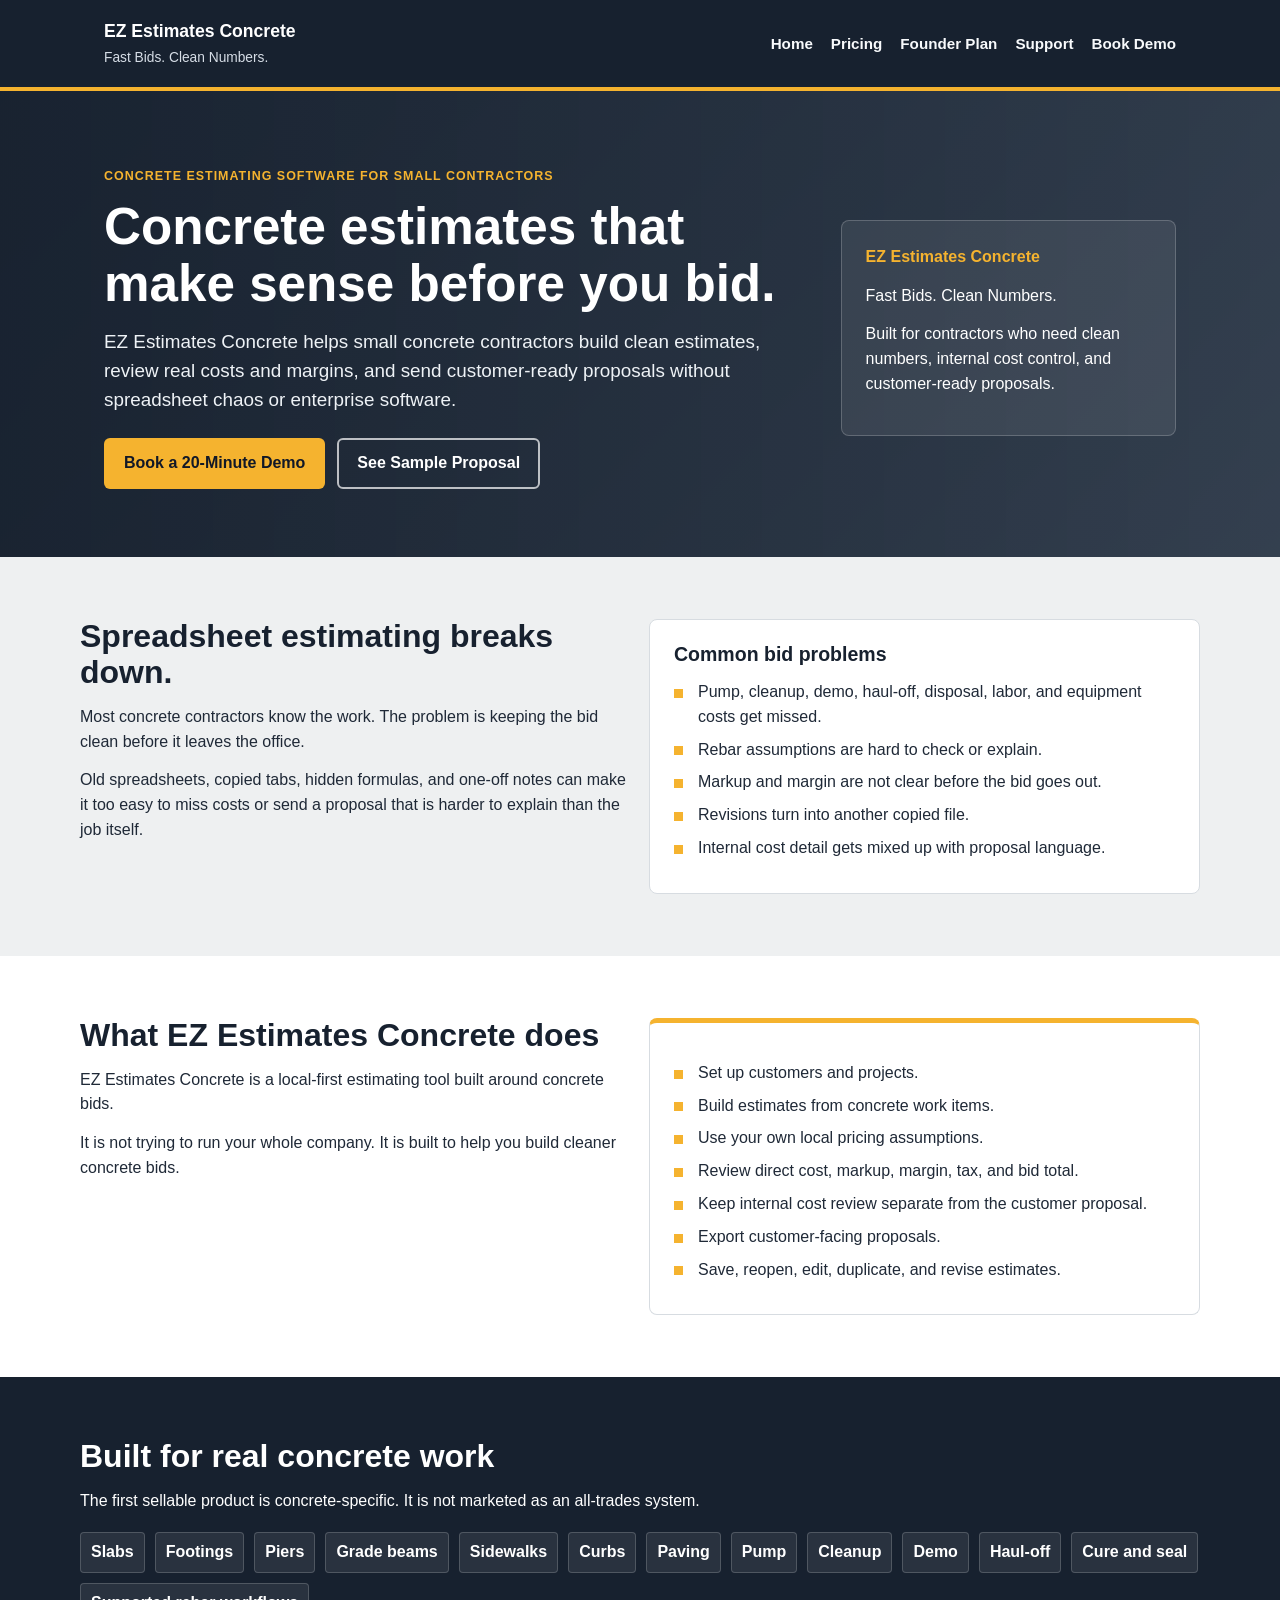
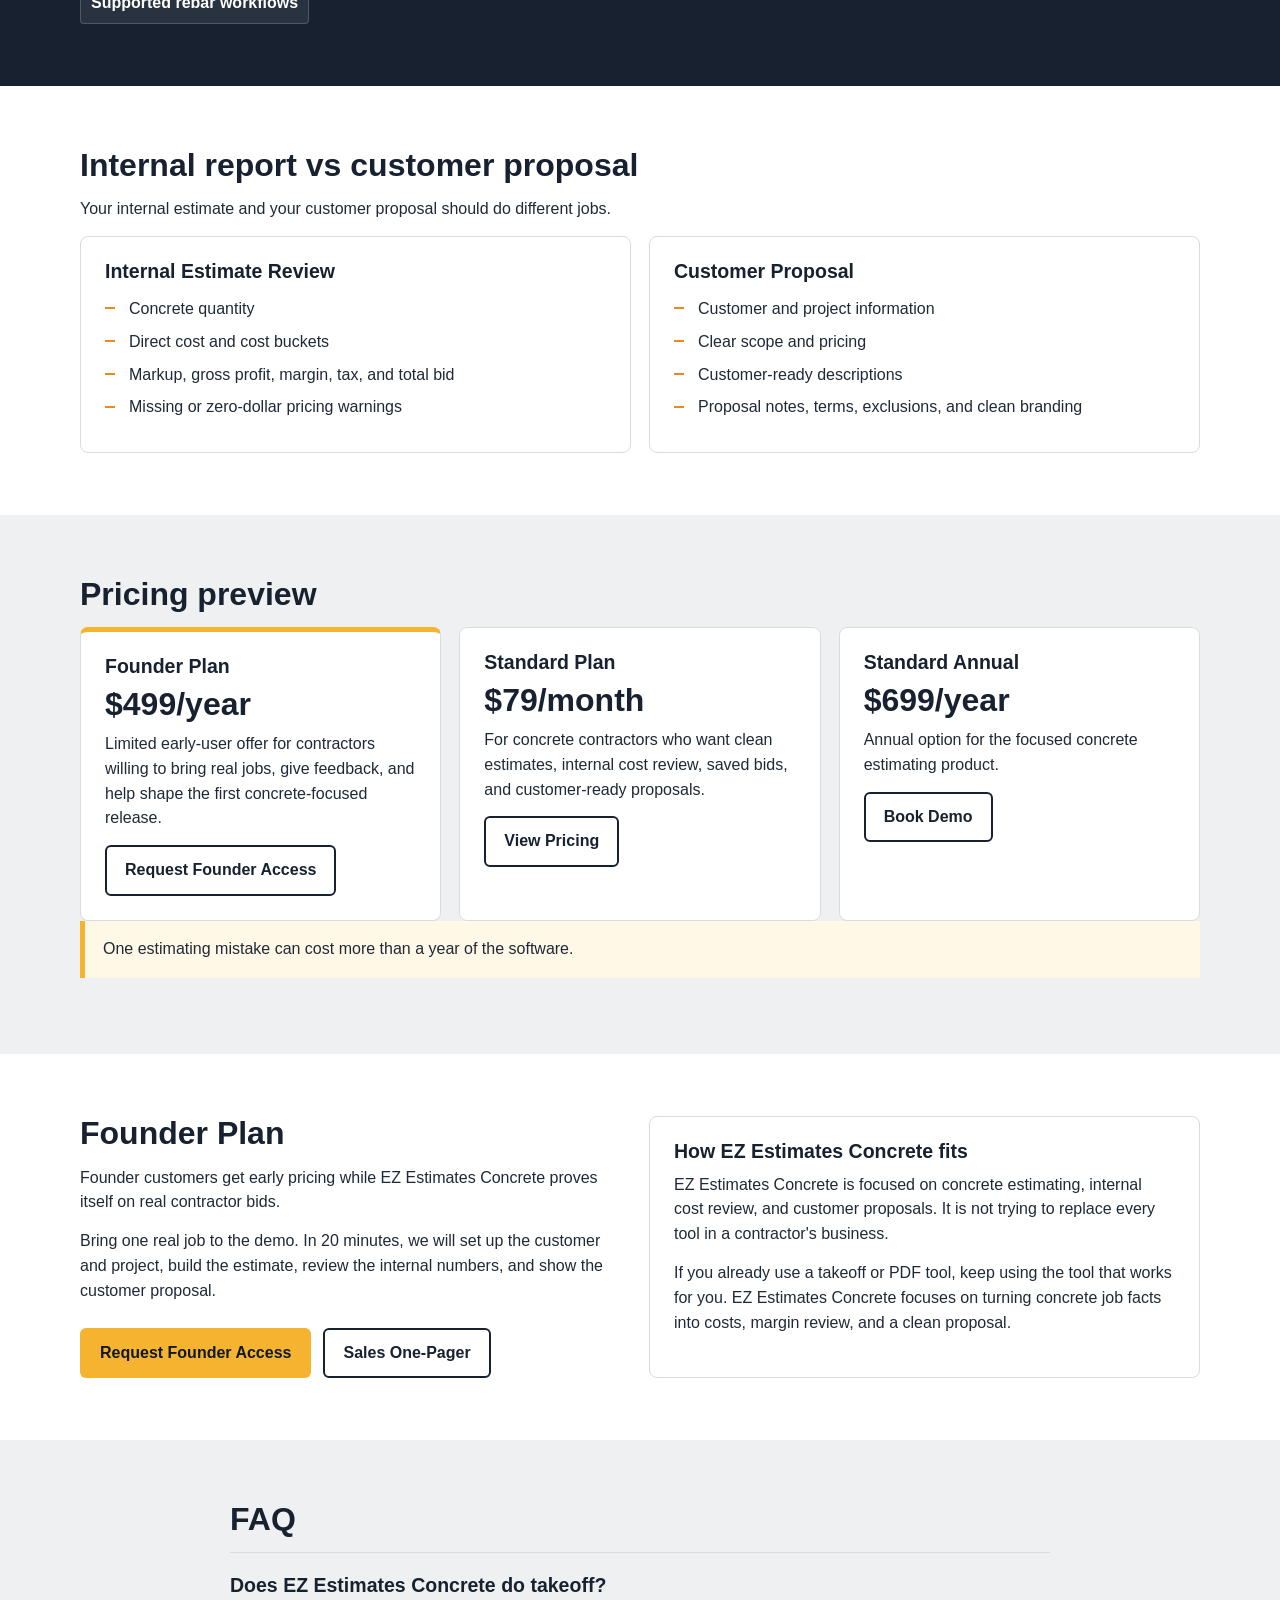
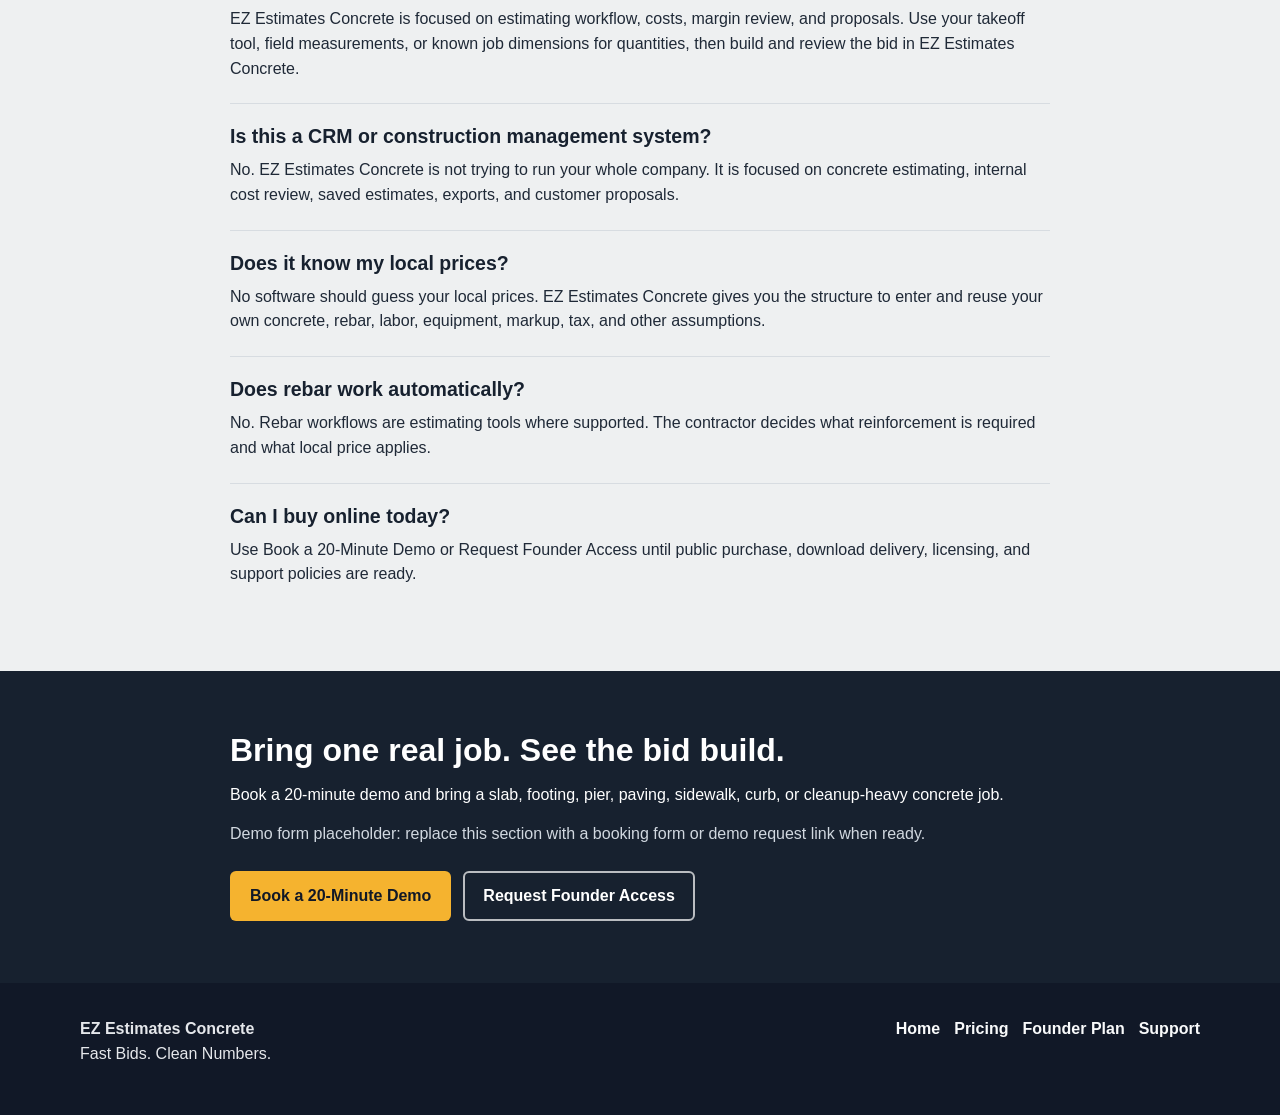
==== index.html @ 863efa31 "Add files via upload" ====
<!doctype html>
<html lang="en">
  <head>
    <meta charset="utf-8">
    <meta name="viewport" content="width=device-width, initial-scale=1">
    <title>EZ Estimates Concrete | Fast Bids. Clean Numbers.</title>
    <meta name="description" content="Concrete estimating software for small contractors. Build clean estimates, review real costs and margins, and send customer-ready proposals.">
    <link rel="stylesheet" href="style.css">
  </head>
  <body>
    <header class="site-header">
      <nav class="nav" aria-label="Main navigation">
        <a class="brand" href="index.html">
          <span class="brand-name">EZ Estimates Concrete</span>
          <span class="brand-line">Fast Bids. Clean Numbers.</span>
        </a>
        <div class="nav-links">
          <a href="index.html">Home</a>
          <a href="pricing.html">Pricing</a>
          <a href="founder.html">Founder Plan</a>
          <a href="support.html">Support</a>
          <a href="#demo-form-placeholder">Book Demo</a>
        </div>
      </nav>
    </header>

    <main>
      <section class="hero">
        <div class="hero-inner">
          <div>
            <p class="eyebrow">Concrete estimating software for small contractors</p>
            <h1>Concrete estimates that make sense before you bid.</h1>
            <p class="lead">EZ Estimates Concrete helps small concrete contractors build clean estimates, review real costs and margins, and send customer-ready proposals without spreadsheet chaos or enterprise software.</p>
            <div class="cta-row">
              <a class="button primary" href="#demo-form-placeholder">Book a 20-Minute Demo</a>
              <a class="button secondary" href="assets/sample-proposal.pdf">See Sample Proposal</a>
            </div>
          </div>
          <aside class="hero-card" aria-label="Product summary">
            <p><strong>EZ Estimates Concrete</strong></p>
            <p>Fast Bids. Clean Numbers.</p>
            <p>Built for contractors who need clean numbers, internal cost control, and customer-ready proposals.</p>
          </aside>
        </div>
      </section>

      <section class="section alt">
        <div class="container grid two">
          <div>
            <h2>Spreadsheet estimating breaks down.</h2>
            <p>Most concrete contractors know the work. The problem is keeping the bid clean before it leaves the office.</p>
            <p>Old spreadsheets, copied tabs, hidden formulas, and one-off notes can make it too easy to miss costs or send a proposal that is harder to explain than the job itself.</p>
          </div>
          <div class="card">
            <h3>Common bid problems</h3>
            <ul class="check-list">
              <li>Pump, cleanup, demo, haul-off, disposal, labor, and equipment costs get missed.</li>
              <li>Rebar assumptions are hard to check or explain.</li>
              <li>Markup and margin are not clear before the bid goes out.</li>
              <li>Revisions turn into another copied file.</li>
              <li>Internal cost detail gets mixed up with proposal language.</li>
            </ul>
          </div>
        </div>
      </section>

      <section class="section">
        <div class="container grid two">
          <div>
            <h2>What EZ Estimates Concrete does</h2>
            <p>EZ Estimates Concrete is a local-first estimating tool built around concrete bids.</p>
            <p>It is not trying to run your whole company. It is built to help you build cleaner concrete bids.</p>
          </div>
          <div class="card highlight">
            <ul class="check-list">
              <li>Set up customers and projects.</li>
              <li>Build estimates from concrete work items.</li>
              <li>Use your own local pricing assumptions.</li>
              <li>Review direct cost, markup, margin, tax, and bid total.</li>
              <li>Keep internal cost review separate from the customer proposal.</li>
              <li>Export customer-facing proposals.</li>
              <li>Save, reopen, edit, duplicate, and revise estimates.</li>
            </ul>
          </div>
        </div>
      </section>

      <section class="section dark">
        <div class="container">
          <h2>Built for real concrete work</h2>
          <p class="narrow">The first sellable product is concrete-specific. It is not marketed as an all-trades system.</p>
          <div class="work-items">
            <span class="pill">Slabs</span>
            <span class="pill">Footings</span>
            <span class="pill">Piers</span>
            <span class="pill">Grade beams</span>
            <span class="pill">Sidewalks</span>
            <span class="pill">Curbs</span>
            <span class="pill">Paving</span>
            <span class="pill">Pump</span>
            <span class="pill">Cleanup</span>
            <span class="pill">Demo</span>
            <span class="pill">Haul-off</span>
            <span class="pill">Cure and seal</span>
            <span class="pill">Supported rebar workflows</span>
          </div>
        </div>
      </section>

      <section class="section">
        <div class="container">
          <h2>Internal report vs customer proposal</h2>
          <p class="narrow">Your internal estimate and your customer proposal should do different jobs.</p>
          <div class="grid two">
            <article class="card">
              <h3>Internal Estimate Review</h3>
              <ul class="plain-list">
                <li>Concrete quantity</li>
                <li>Direct cost and cost buckets</li>
                <li>Markup, gross profit, margin, tax, and total bid</li>
                <li>Missing or zero-dollar pricing warnings</li>
              </ul>
            </article>
            <article class="card">
              <h3>Customer Proposal</h3>
              <ul class="plain-list">
                <li>Customer and project information</li>
                <li>Clear scope and pricing</li>
                <li>Customer-ready descriptions</li>
                <li>Proposal notes, terms, exclusions, and clean branding</li>
              </ul>
            </article>
          </div>
        </div>
      </section>

      <section class="section alt">
        <div class="container">
          <h2>Pricing preview</h2>
          <div class="grid three">
            <article class="card highlight">
              <h3>Founder Plan</h3>
              <span class="price">$499/year</span>
              <p>Limited early-user offer for contractors willing to bring real jobs, give feedback, and help shape the first concrete-focused release.</p>
              <a class="button secondary dark" href="founder.html">Request Founder Access</a>
            </article>
            <article class="card">
              <h3>Standard Plan</h3>
              <span class="price">$79/month</span>
              <p>For concrete contractors who want clean estimates, internal cost review, saved bids, and customer-ready proposals.</p>
              <a class="button secondary dark" href="pricing.html">View Pricing</a>
            </article>
            <article class="card">
              <h3>Standard Annual</h3>
              <span class="price">$699/year</span>
              <p>Annual option for the focused concrete estimating product.</p>
              <a class="button secondary dark" href="#demo-form-placeholder">Book Demo</a>
            </article>
          </div>
          <p class="comparison-note">One estimating mistake can cost more than a year of the software.</p>
        </div>
      </section>

      <section class="section">
        <div class="container grid two">
          <div>
            <h2>Founder Plan</h2>
            <p>Founder customers get early pricing while EZ Estimates Concrete proves itself on real contractor bids.</p>
            <p>Bring one real job to the demo. In 20 minutes, we will set up the customer and project, build the estimate, review the internal numbers, and show the customer proposal.</p>
            <div class="cta-row">
              <a class="button primary" href="founder.html">Request Founder Access</a>
              <a class="button secondary dark" href="assets/sales-one-pager.pdf">Sales One-Pager</a>
            </div>
          </div>
          <div class="card">
            <h3>How EZ Estimates Concrete fits</h3>
            <p>EZ Estimates Concrete is focused on concrete estimating, internal cost review, and customer proposals. It is not trying to replace every tool in a contractor's business.</p>
            <p>If you already use a takeoff or PDF tool, keep using the tool that works for you. EZ Estimates Concrete focuses on turning concrete job facts into costs, margin review, and a clean proposal.</p>
          </div>
        </div>
      </section>

      <section class="section alt">
        <div class="container narrow">
          <h2>FAQ</h2>
          <div class="faq-item">
            <h3>Does EZ Estimates Concrete do takeoff?</h3>
            <p>EZ Estimates Concrete is focused on estimating workflow, costs, margin review, and proposals. Use your takeoff tool, field measurements, or known job dimensions for quantities, then build and review the bid in EZ Estimates Concrete.</p>
          </div>
          <div class="faq-item">
            <h3>Is this a CRM or construction management system?</h3>
            <p>No. EZ Estimates Concrete is not trying to run your whole company. It is focused on concrete estimating, internal cost review, saved estimates, exports, and customer proposals.</p>
          </div>
          <div class="faq-item">
            <h3>Does it know my local prices?</h3>
            <p>No software should guess your local prices. EZ Estimates Concrete gives you the structure to enter and reuse your own concrete, rebar, labor, equipment, markup, tax, and other assumptions.</p>
          </div>
          <div class="faq-item">
            <h3>Does rebar work automatically?</h3>
            <p>No. Rebar workflows are estimating tools where supported. The contractor decides what reinforcement is required and what local price applies.</p>
          </div>
          <div class="faq-item">
            <h3>Can I buy online today?</h3>
            <p>Use Book a 20-Minute Demo or Request Founder Access until public purchase, download delivery, licensing, and support policies are ready.</p>
          </div>
        </div>
      </section>

      <section id="demo-form-placeholder" class="section dark">
        <div class="container narrow">
          <h2>Bring one real job. See the bid build.</h2>
          <p>Book a 20-minute demo and bring a slab, footing, pier, paving, sidewalk, curb, or cleanup-heavy concrete job.</p>
          <p class="muted">Demo form placeholder: replace this section with a booking form or demo request link when ready.</p>
          <div class="cta-row">
            <a class="button primary" href="#demo-form-placeholder">Book a 20-Minute Demo</a>
            <a class="button secondary" href="founder.html">Request Founder Access</a>
          </div>
        </div>
      </section>
    </main>

    <footer class="site-footer">
      <div class="footer-inner">
        <div>
          <strong>EZ Estimates Concrete</strong>
          <p>Fast Bids. Clean Numbers.</p>
        </div>
        <div class="footer-links">
          <a href="index.html">Home</a>
          <a href="pricing.html">Pricing</a>
          <a href="founder.html">Founder Plan</a>
          <a href="support.html">Support</a>
        </div>
      </div>
    </footer>
  </body>
</html>
---- style.css ----
:root {
  --navy: #17212f;
  --navy-2: #243142;
  --concrete: #eef0f1;
  --concrete-dark: #6b7280;
  --white: #ffffff;
  --ink: #1f2937;
  --muted: #4b5563;
  --line: #d7dce1;
  --accent: #f5b32f;
  --accent-strong: #e88921;
  --max: 1120px;
}

* {
  box-sizing: border-box;
}

html {
  scroll-behavior: smooth;
}

body {
  margin: 0;
  background: var(--white);
  color: var(--ink);
  font-family: Arial, Helvetica, sans-serif;
  font-size: 16px;
  line-height: 1.55;
}

a {
  color: inherit;
}

.site-header {
  background: var(--navy);
  color: var(--white);
  border-bottom: 4px solid var(--accent);
}

.nav {
  max-width: var(--max);
  margin: 0 auto;
  padding: 18px 24px;
  display: flex;
  align-items: center;
  justify-content: space-between;
  gap: 24px;
}

.brand {
  text-decoration: none;
  display: grid;
  gap: 2px;
}

.brand-name {
  font-weight: 800;
  letter-spacing: 0;
  font-size: 1.1rem;
}

.brand-line {
  color: #d6dde6;
  font-size: 0.86rem;
}

.nav-links {
  display: flex;
  flex-wrap: wrap;
  align-items: center;
  justify-content: flex-end;
  gap: 18px;
}

.nav-links a {
  color: #f8fafc;
  text-decoration: none;
  font-weight: 700;
  font-size: 0.95rem;
}

.nav-links a:hover,
.footer-links a:hover {
  text-decoration: underline;
}

.hero {
  background:
    linear-gradient(90deg, rgba(23, 33, 47, 0.96), rgba(36, 49, 66, 0.88)),
    linear-gradient(135deg, #3f4650, #a6aaad);
  color: var(--white);
}

.hero-inner {
  max-width: var(--max);
  margin: 0 auto;
  padding: 76px 24px 68px;
  display: grid;
  grid-template-columns: minmax(0, 1.35fr) minmax(280px, 0.65fr);
  gap: 40px;
  align-items: center;
}

.eyebrow {
  margin: 0 0 12px;
  color: var(--accent);
  font-weight: 800;
  text-transform: uppercase;
  letter-spacing: 0.08em;
  font-size: 0.78rem;
}

h1,
h2,
h3 {
  line-height: 1.12;
  letter-spacing: 0;
}

h1 {
  margin: 0 0 14px;
  font-size: clamp(2.35rem, 4vw, 4.25rem);
}

h2 {
  margin: 0 0 14px;
  font-size: clamp(1.75rem, 2.5vw, 2.6rem);
  color: var(--navy);
}

h3 {
  margin: 0 0 10px;
  font-size: 1.22rem;
  color: var(--navy);
}

p {
  margin: 0 0 14px;
}

.lead {
  color: #eef2f6;
  font-size: 1.18rem;
  max-width: 760px;
}

.hero-card {
  background: rgba(255, 255, 255, 0.08);
  border: 1px solid rgba(255, 255, 255, 0.2);
  border-radius: 8px;
  padding: 24px;
}

.hero-card strong {
  color: var(--accent);
}

.cta-row {
  display: flex;
  flex-wrap: wrap;
  gap: 12px;
  margin-top: 24px;
}

.button {
  display: inline-flex;
  min-height: 44px;
  align-items: center;
  justify-content: center;
  padding: 11px 18px;
  border-radius: 6px;
  border: 2px solid transparent;
  font-weight: 800;
  text-decoration: none;
}

.button.primary {
  background: var(--accent);
  color: #111827;
}

.button.primary:hover {
  background: var(--accent-strong);
}

.button.secondary {
  background: transparent;
  color: var(--white);
  border-color: rgba(255, 255, 255, 0.7);
}

.button.secondary.dark {
  color: var(--navy);
  border-color: var(--navy);
}

.button.secondary:hover {
  border-color: var(--accent);
}

.section {
  padding: 62px 24px;
}

.section.alt {
  background: var(--concrete);
}

.section.dark {
  background: var(--navy);
  color: var(--white);
}

.section.dark h2,
.section.dark h3 {
  color: var(--white);
}

.container {
  max-width: var(--max);
  margin: 0 auto;
}

.narrow {
  max-width: 820px;
}

.grid {
  display: grid;
  gap: 18px;
}

.grid.two {
  grid-template-columns: repeat(2, minmax(0, 1fr));
}

.grid.three {
  grid-template-columns: repeat(3, minmax(0, 1fr));
}

.grid.four {
  grid-template-columns: repeat(4, minmax(0, 1fr));
}

.card {
  background: var(--white);
  border: 1px solid var(--line);
  border-radius: 8px;
  padding: 24px;
}

.card.highlight {
  border-top: 5px solid var(--accent);
}

.section.dark .card {
  background: var(--navy-2);
  border-color: rgba(255, 255, 255, 0.14);
}

.section.dark .card h3,
.section.dark .card p {
  color: var(--white);
}

.price {
  display: block;
  margin: 8px 0 12px;
  color: var(--navy);
  font-size: 2rem;
  line-height: 1;
  font-weight: 900;
}

.section.dark .price {
  color: var(--accent);
}

.muted {
  color: var(--muted);
}

.section.dark .muted {
  color: #d1d8e0;
}

.check-list,
.plain-list {
  list-style: none;
  padding: 0;
  margin: 14px 0 0;
}

.check-list li,
.plain-list li {
  position: relative;
  padding-left: 24px;
  margin: 8px 0;
}

.check-list li::before {
  content: "";
  position: absolute;
  left: 0;
  top: 0.55em;
  width: 9px;
  height: 9px;
  background: var(--accent);
}

.plain-list li::before {
  content: "";
  position: absolute;
  left: 0;
  top: 0.65em;
  width: 10px;
  height: 2px;
  background: var(--accent-strong);
}

.work-items {
  display: flex;
  flex-wrap: wrap;
  gap: 10px;
  margin-top: 18px;
}

.pill {
  display: inline-flex;
  padding: 7px 10px;
  border-radius: 4px;
  background: var(--white);
  border: 1px solid var(--line);
  font-weight: 700;
  color: var(--navy);
}

.section.dark .pill {
  color: var(--white);
  background: rgba(255, 255, 255, 0.08);
  border-color: rgba(255, 255, 255, 0.18);
}

.comparison-note {
  border-left: 5px solid var(--accent);
  padding: 16px 18px;
  background: #fff8e6;
  color: var(--ink);
}

.faq-item {
  border-top: 1px solid var(--line);
  padding: 22px 0 8px;
}

.page-title {
  background: var(--concrete);
  padding: 54px 24px;
  border-bottom: 1px solid var(--line);
}

.page-title .container {
  max-width: 920px;
}

.placeholder-box {
  border: 2px dashed var(--line);
  border-radius: 8px;
  padding: 22px;
  background: var(--white);
}

.site-footer {
  background: #111827;
  color: #e5e7eb;
  padding: 34px 24px;
}

.footer-inner {
  max-width: var(--max);
  margin: 0 auto;
  display: flex;
  flex-wrap: wrap;
  justify-content: space-between;
  gap: 18px;
}

.footer-links {
  display: flex;
  flex-wrap: wrap;
  gap: 14px;
}

.footer-links a {
  color: #f9fafb;
  text-decoration: none;
  font-weight: 700;
}

@media (max-width: 860px) {
  .hero-inner,
  .grid.two,
  .grid.three,
  .grid.four {
    grid-template-columns: 1fr;
  }

  .nav {
    align-items: flex-start;
    flex-direction: column;
  }

  .nav-links {
    justify-content: flex-start;
  }

  .hero-inner {
    padding-top: 54px;
  }
}

@media (max-width: 560px) {
  .section {
    padding: 44px 18px;
  }

  .hero-inner,
  .page-title {
    padding-left: 18px;
    padding-right: 18px;
  }

  .button {
    width: 100%;
  }
}
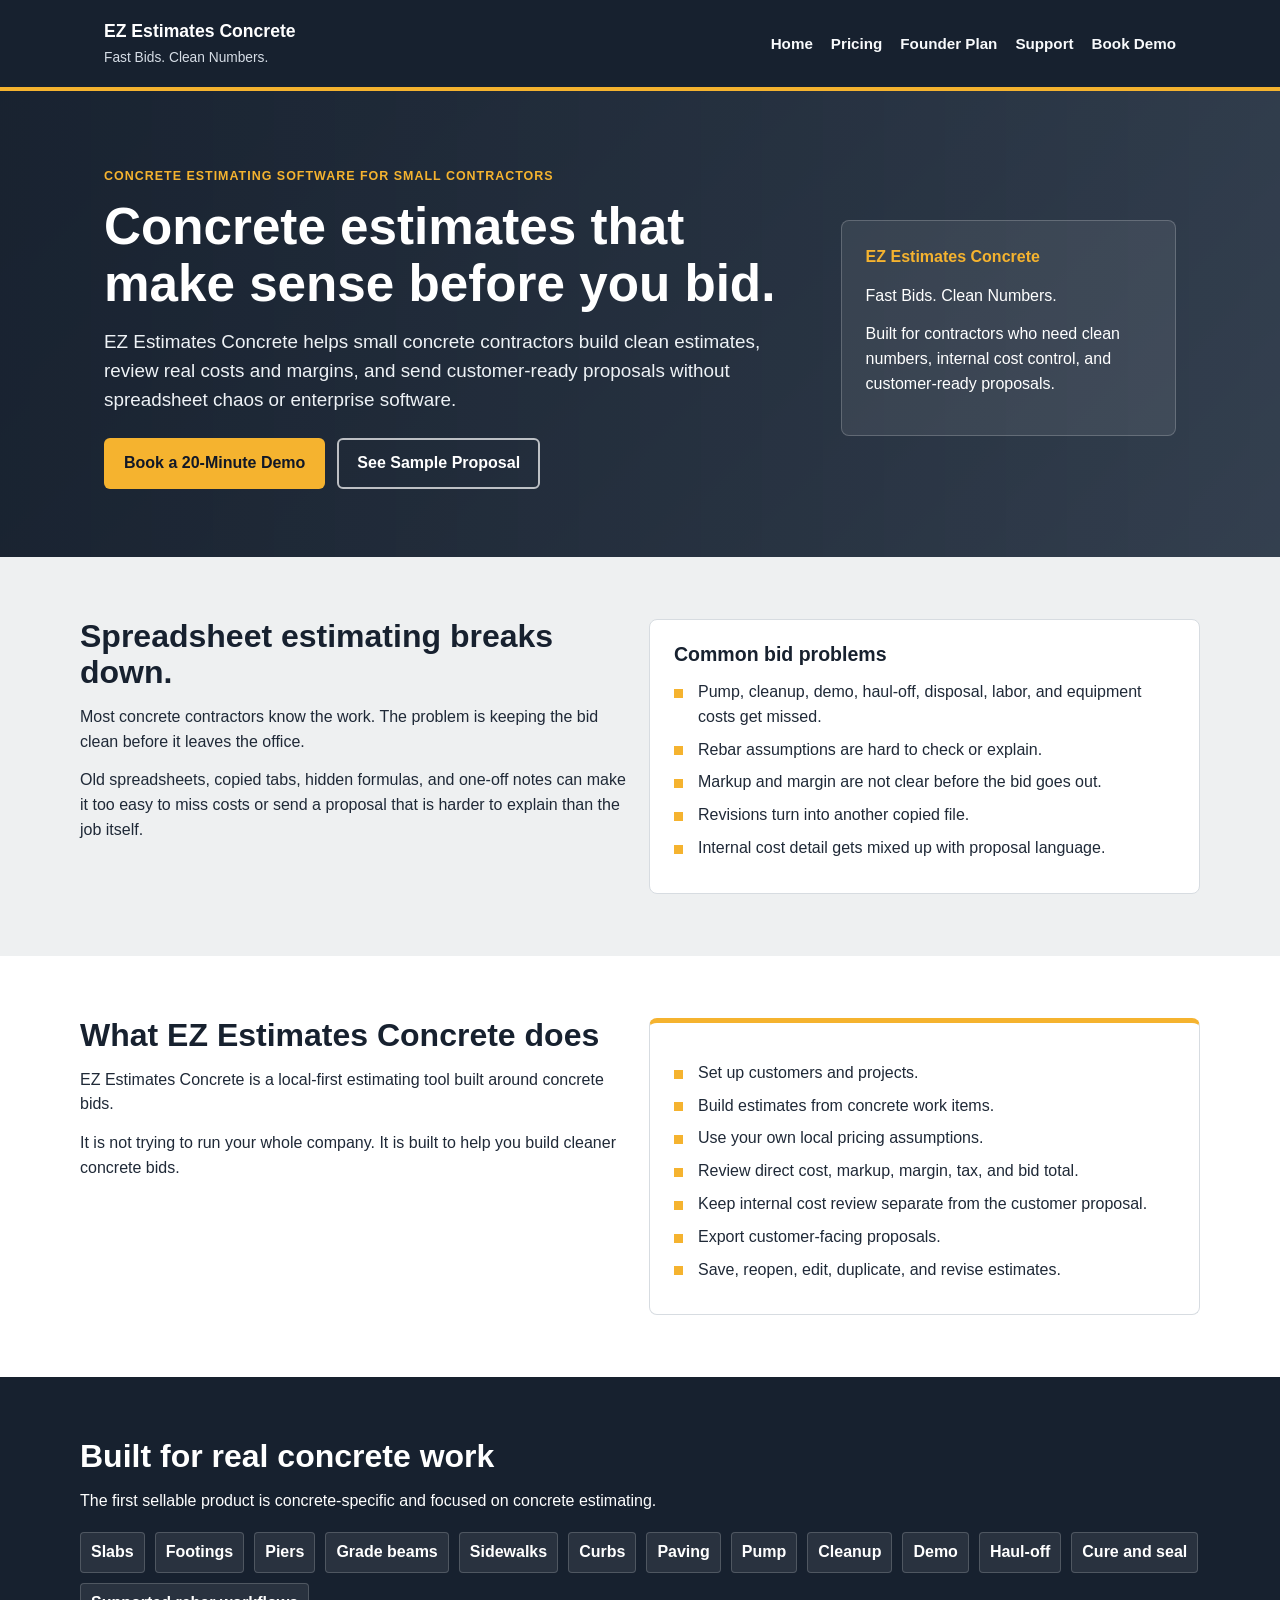
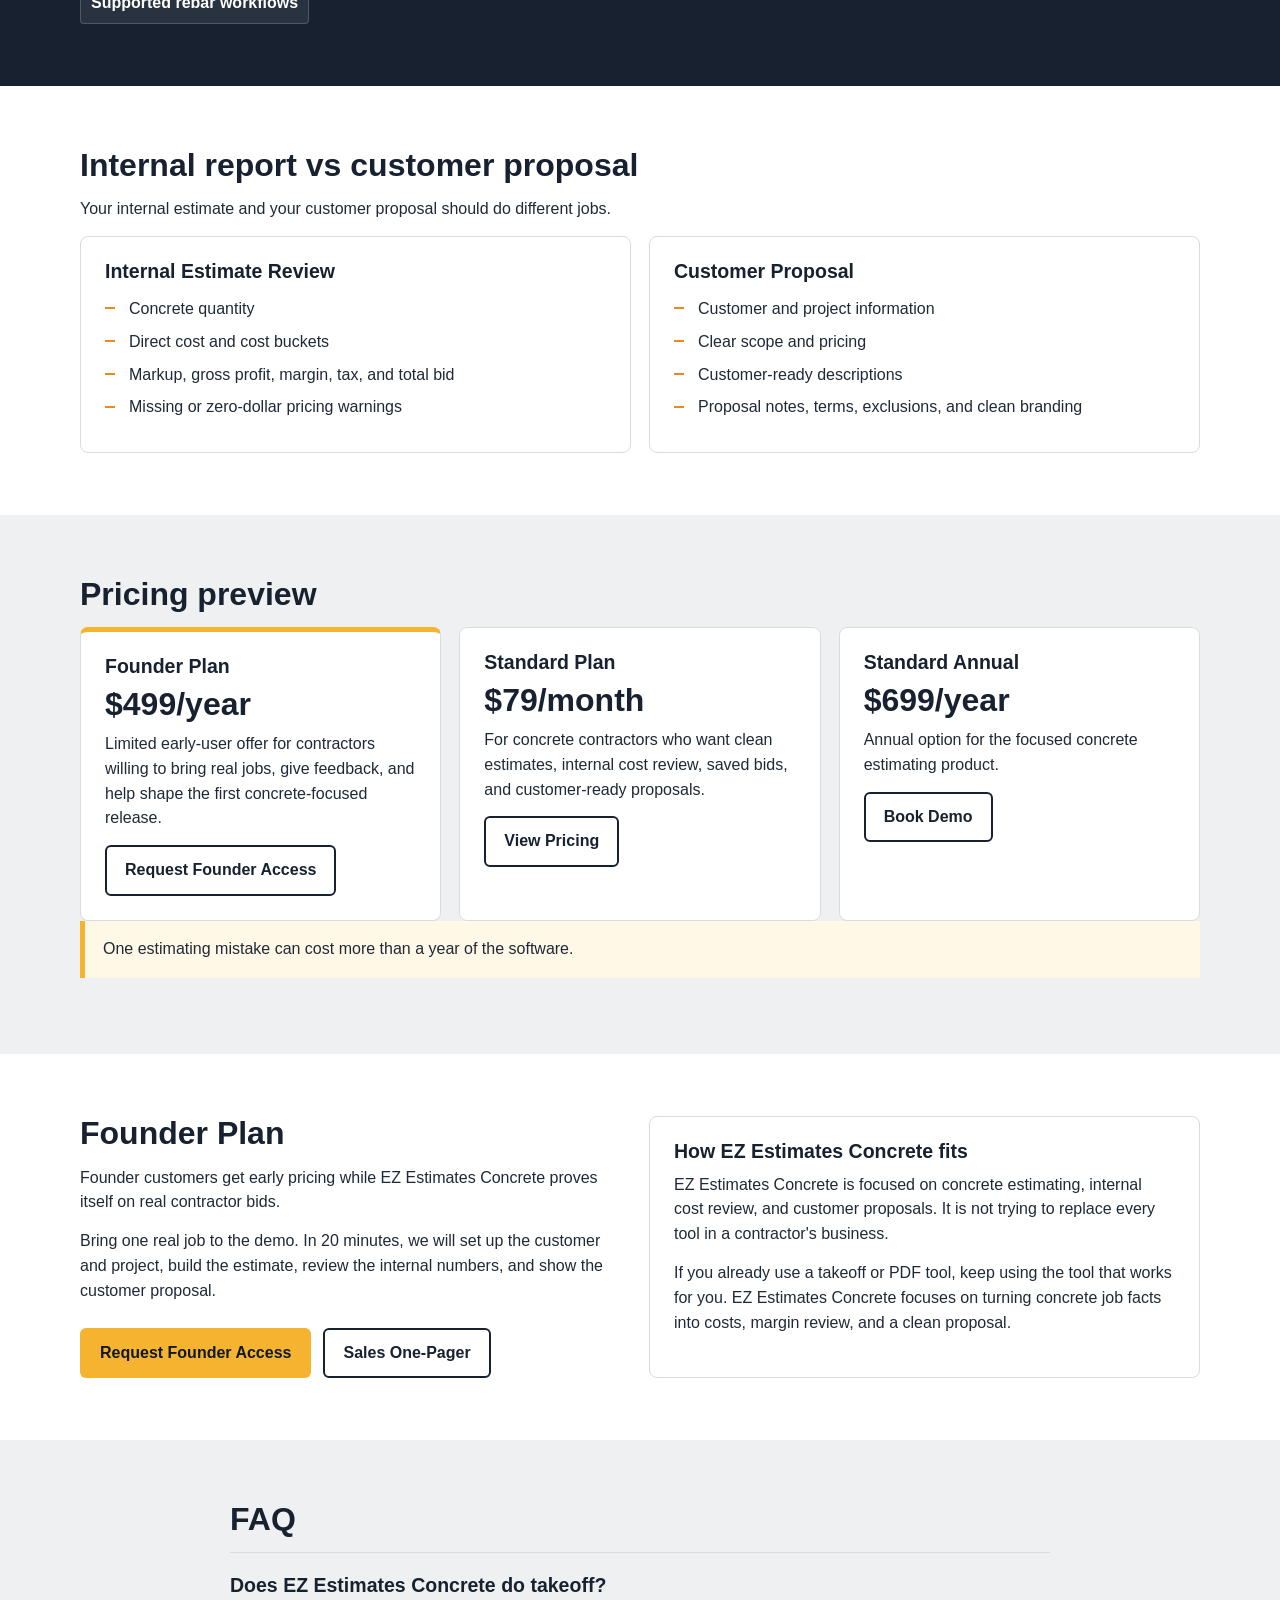
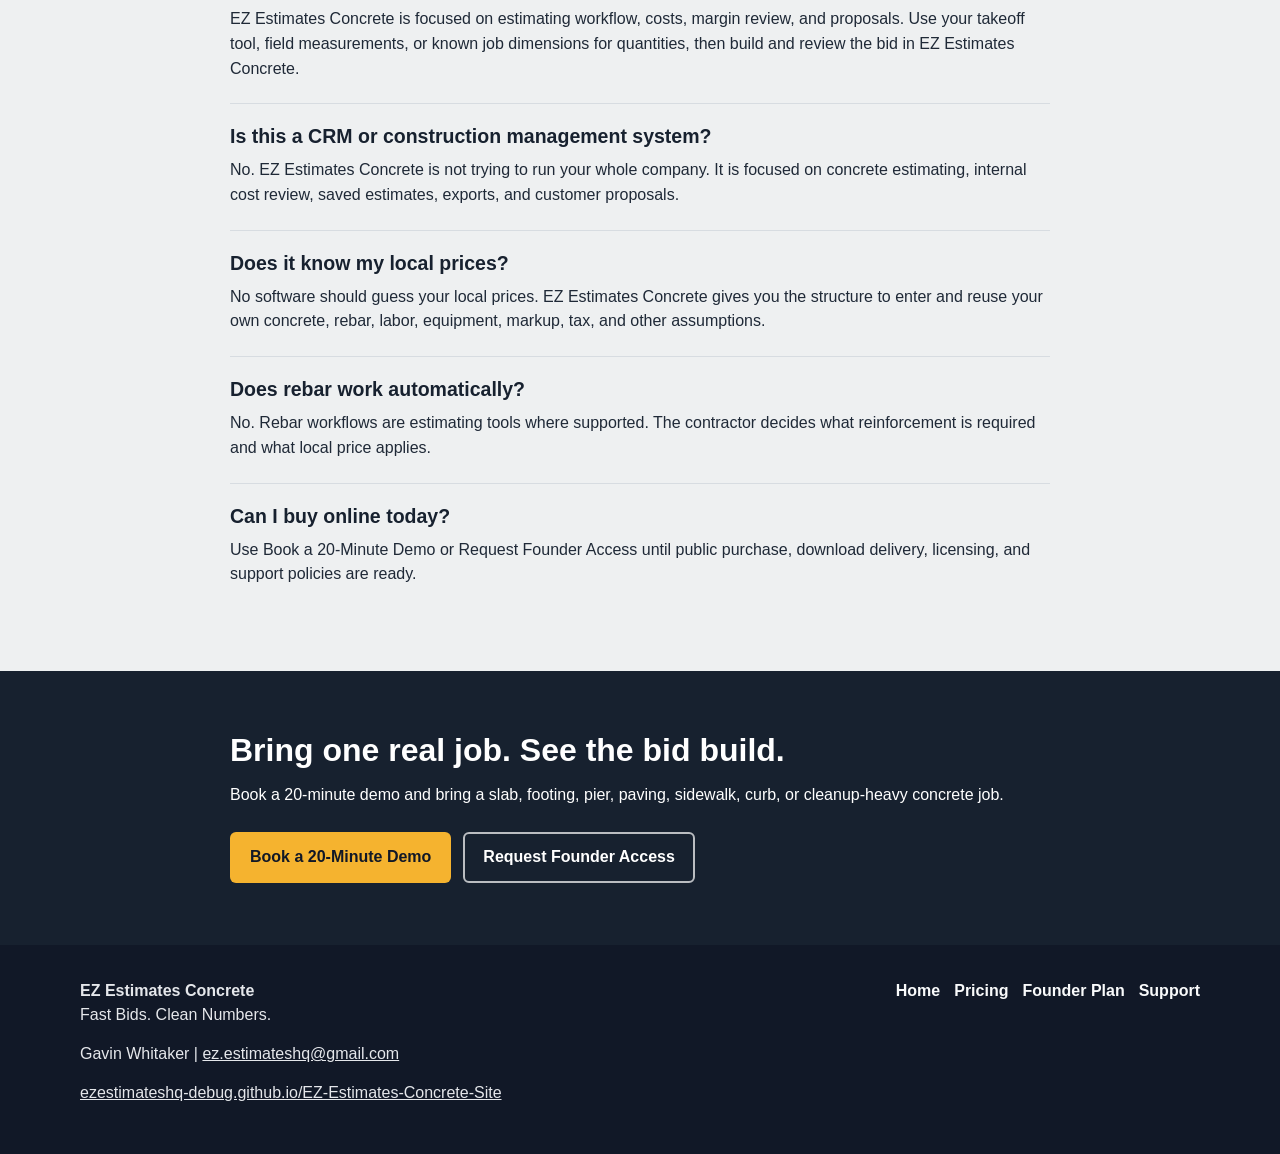
==== commit f117bdb0: "Wire live demo form and update contact details" ====
--- a/index.html
+++ b/index.html
@@ -19,7 +19,7 @@
           <a href="pricing.html">Pricing</a>
           <a href="founder.html">Founder Plan</a>
           <a href="support.html">Support</a>
-          <a href="#demo-form-placeholder">Book Demo</a>
+          <a href="https://docs.google.com/forms/d/e/1FAIpQLSe-1V7lapHXlHCkdHLYJtfNWVMc6KwrdI6aMpdHjzJRgiW7rA/viewform?usp=dialog" data-demo-form-link>Book Demo</a>
         </div>
       </nav>
     </header>
@@ -32,8 +32,8 @@
             <h1>Concrete estimates that make sense before you bid.</h1>
             <p class="lead">EZ Estimates Concrete helps small concrete contractors build clean estimates, review real costs and margins, and send customer-ready proposals without spreadsheet chaos or enterprise software.</p>
             <div class="cta-row">
-              <a class="button primary" href="#demo-form-placeholder">Book a 20-Minute Demo</a>
-              <a class="button secondary" href="assets/sample-proposal.pdf">See Sample Proposal</a>
+              <a class="button primary" href="https://docs.google.com/forms/d/e/1FAIpQLSe-1V7lapHXlHCkdHLYJtfNWVMc6KwrdI6aMpdHjzJRgiW7rA/viewform?usp=dialog" data-demo-form-link>Book a 20-Minute Demo</a>
+              <a class="button secondary" href="assets/sample-proposal.pdf" data-sample-proposal-link>See Sample Proposal</a>
             </div>
           </div>
           <aside class="hero-card" aria-label="Product summary">
@@ -88,7 +88,7 @@
       <section class="section dark">
         <div class="container">
           <h2>Built for real concrete work</h2>
-          <p class="narrow">The first sellable product is concrete-specific. It is not marketed as an all-trades system.</p>
+          <p class="narrow">The first sellable product is concrete-specific and focused on concrete estimating.</p>
           <div class="work-items">
             <span class="pill">Slabs</span>
             <span class="pill">Footings</span>
@@ -142,7 +142,7 @@
               <h3>Founder Plan</h3>
               <span class="price">$499/year</span>
               <p>Limited early-user offer for contractors willing to bring real jobs, give feedback, and help shape the first concrete-focused release.</p>
-              <a class="button secondary dark" href="founder.html">Request Founder Access</a>
+              <a class="button secondary dark" href="https://docs.google.com/forms/d/e/1FAIpQLSe-1V7lapHXlHCkdHLYJtfNWVMc6KwrdI6aMpdHjzJRgiW7rA/viewform?usp=dialog" data-demo-form-link>Request Founder Access</a>
             </article>
             <article class="card">
               <h3>Standard Plan</h3>
@@ -154,7 +154,7 @@
               <h3>Standard Annual</h3>
               <span class="price">$699/year</span>
               <p>Annual option for the focused concrete estimating product.</p>
-              <a class="button secondary dark" href="#demo-form-placeholder">Book Demo</a>
+              <a class="button secondary dark" href="https://docs.google.com/forms/d/e/1FAIpQLSe-1V7lapHXlHCkdHLYJtfNWVMc6KwrdI6aMpdHjzJRgiW7rA/viewform?usp=dialog" data-demo-form-link>Book Demo</a>
             </article>
           </div>
           <p class="comparison-note">One estimating mistake can cost more than a year of the software.</p>
@@ -168,8 +168,8 @@
             <p>Founder customers get early pricing while EZ Estimates Concrete proves itself on real contractor bids.</p>
             <p>Bring one real job to the demo. In 20 minutes, we will set up the customer and project, build the estimate, review the internal numbers, and show the customer proposal.</p>
             <div class="cta-row">
-              <a class="button primary" href="founder.html">Request Founder Access</a>
-              <a class="button secondary dark" href="assets/sales-one-pager.pdf">Sales One-Pager</a>
+              <a class="button primary" href="https://docs.google.com/forms/d/e/1FAIpQLSe-1V7lapHXlHCkdHLYJtfNWVMc6KwrdI6aMpdHjzJRgiW7rA/viewform?usp=dialog" data-demo-form-link>Request Founder Access</a>
+              <a class="button secondary dark" href="assets/sales-one-pager.pdf" data-sales-one-pager-link>Sales One-Pager</a>
             </div>
           </div>
           <div class="card">
@@ -210,10 +210,9 @@
         <div class="container narrow">
           <h2>Bring one real job. See the bid build.</h2>
           <p>Book a 20-minute demo and bring a slab, footing, pier, paving, sidewalk, curb, or cleanup-heavy concrete job.</p>
-          <p class="muted">Demo form placeholder: replace this section with a booking form or demo request link when ready.</p>
           <div class="cta-row">
-            <a class="button primary" href="#demo-form-placeholder">Book a 20-Minute Demo</a>
-            <a class="button secondary" href="founder.html">Request Founder Access</a>
+            <a class="button primary" href="https://docs.google.com/forms/d/e/1FAIpQLSe-1V7lapHXlHCkdHLYJtfNWVMc6KwrdI6aMpdHjzJRgiW7rA/viewform?usp=dialog" data-demo-form-link>Book a 20-Minute Demo</a>
+            <a class="button secondary" href="https://docs.google.com/forms/d/e/1FAIpQLSe-1V7lapHXlHCkdHLYJtfNWVMc6KwrdI6aMpdHjzJRgiW7rA/viewform?usp=dialog" data-demo-form-link>Request Founder Access</a>
           </div>
         </div>
       </section>
@@ -224,6 +223,8 @@
         <div>
           <strong>EZ Estimates Concrete</strong>
           <p>Fast Bids. Clean Numbers.</p>
+          <p>Gavin Whitaker | <a href="mailto:ez.estimateshq@gmail.com">ez.estimateshq@gmail.com</a></p>
+          <p><a href="https://ezestimateshq-debug.github.io/EZ-Estimates-Concrete-Site/">ezestimateshq-debug.github.io/EZ-Estimates-Concrete-Site</a></p>
         </div>
         <div class="footer-links">
           <a href="index.html">Home</a>
@@ -233,5 +234,7 @@
         </div>
       </div>
     </footer>
+    <script src="site-config.js"></script>
+    <script src="site.js"></script>
   </body>
 </html>
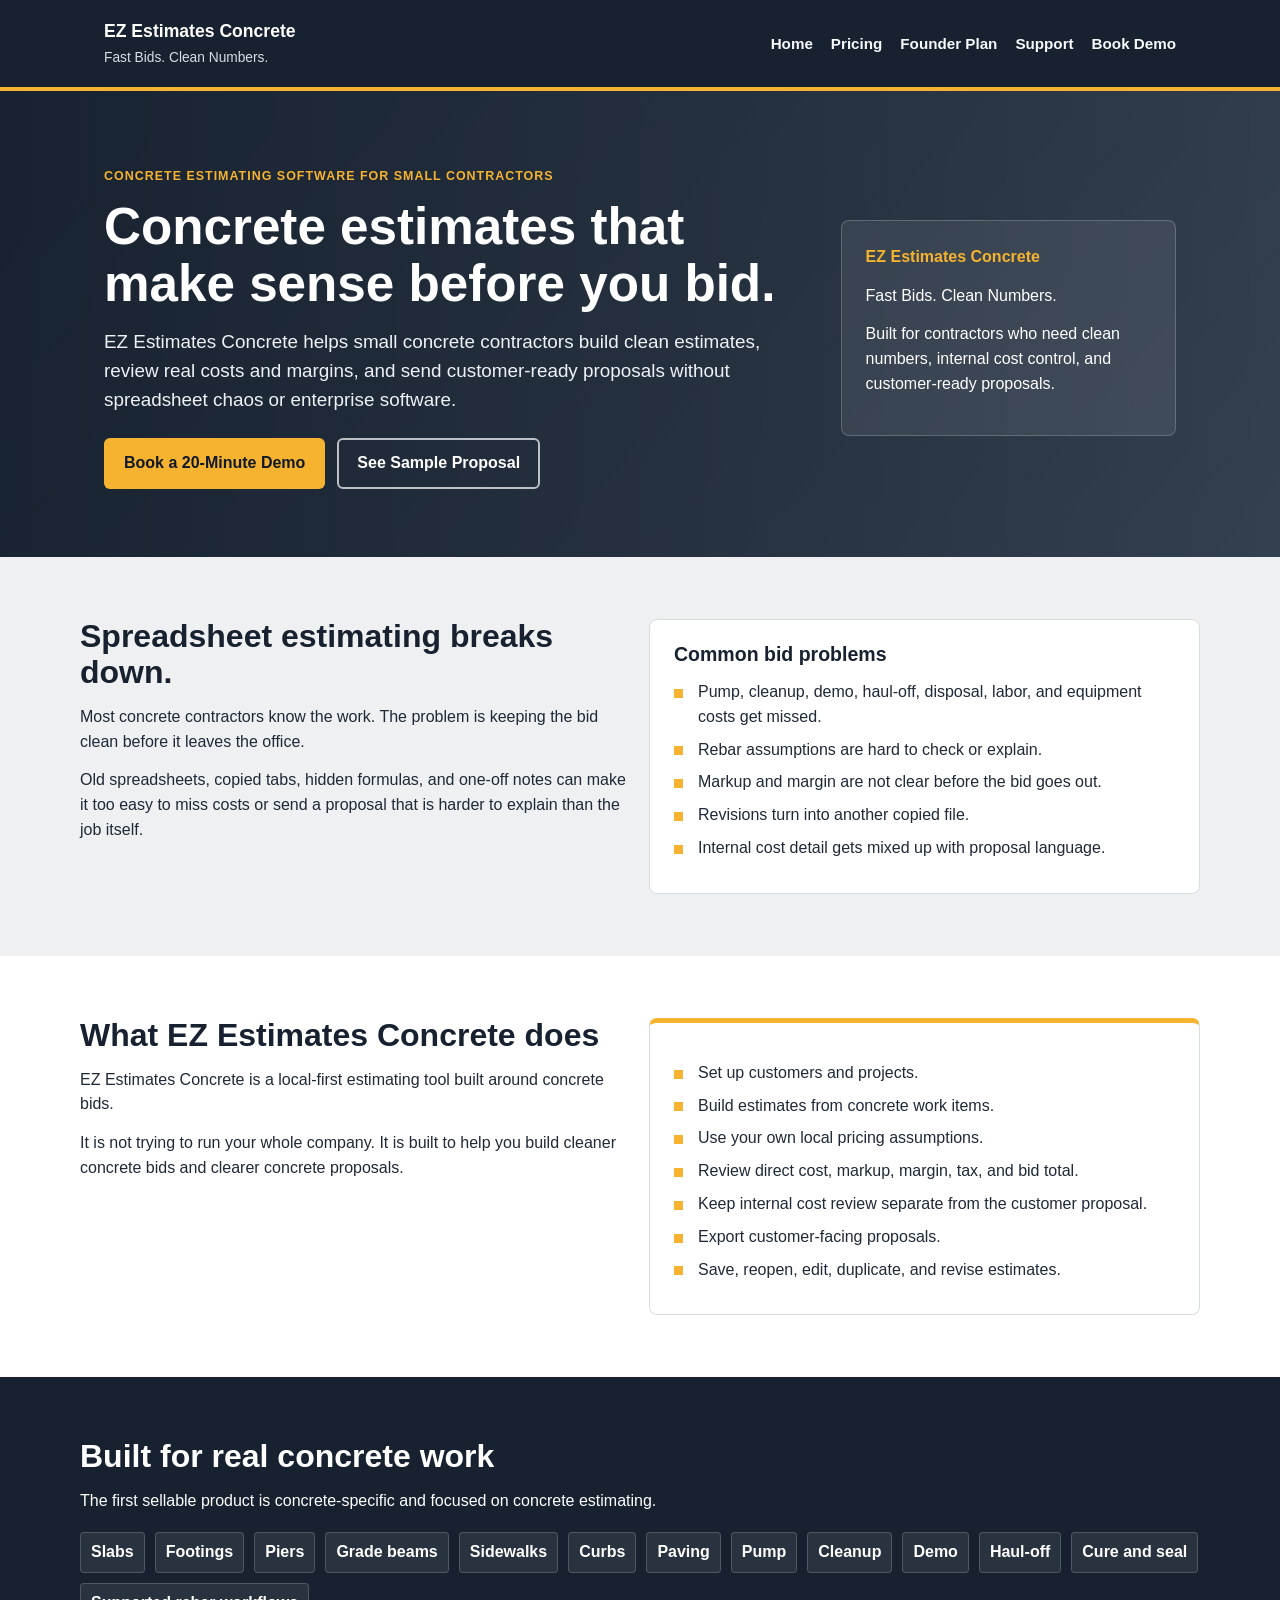
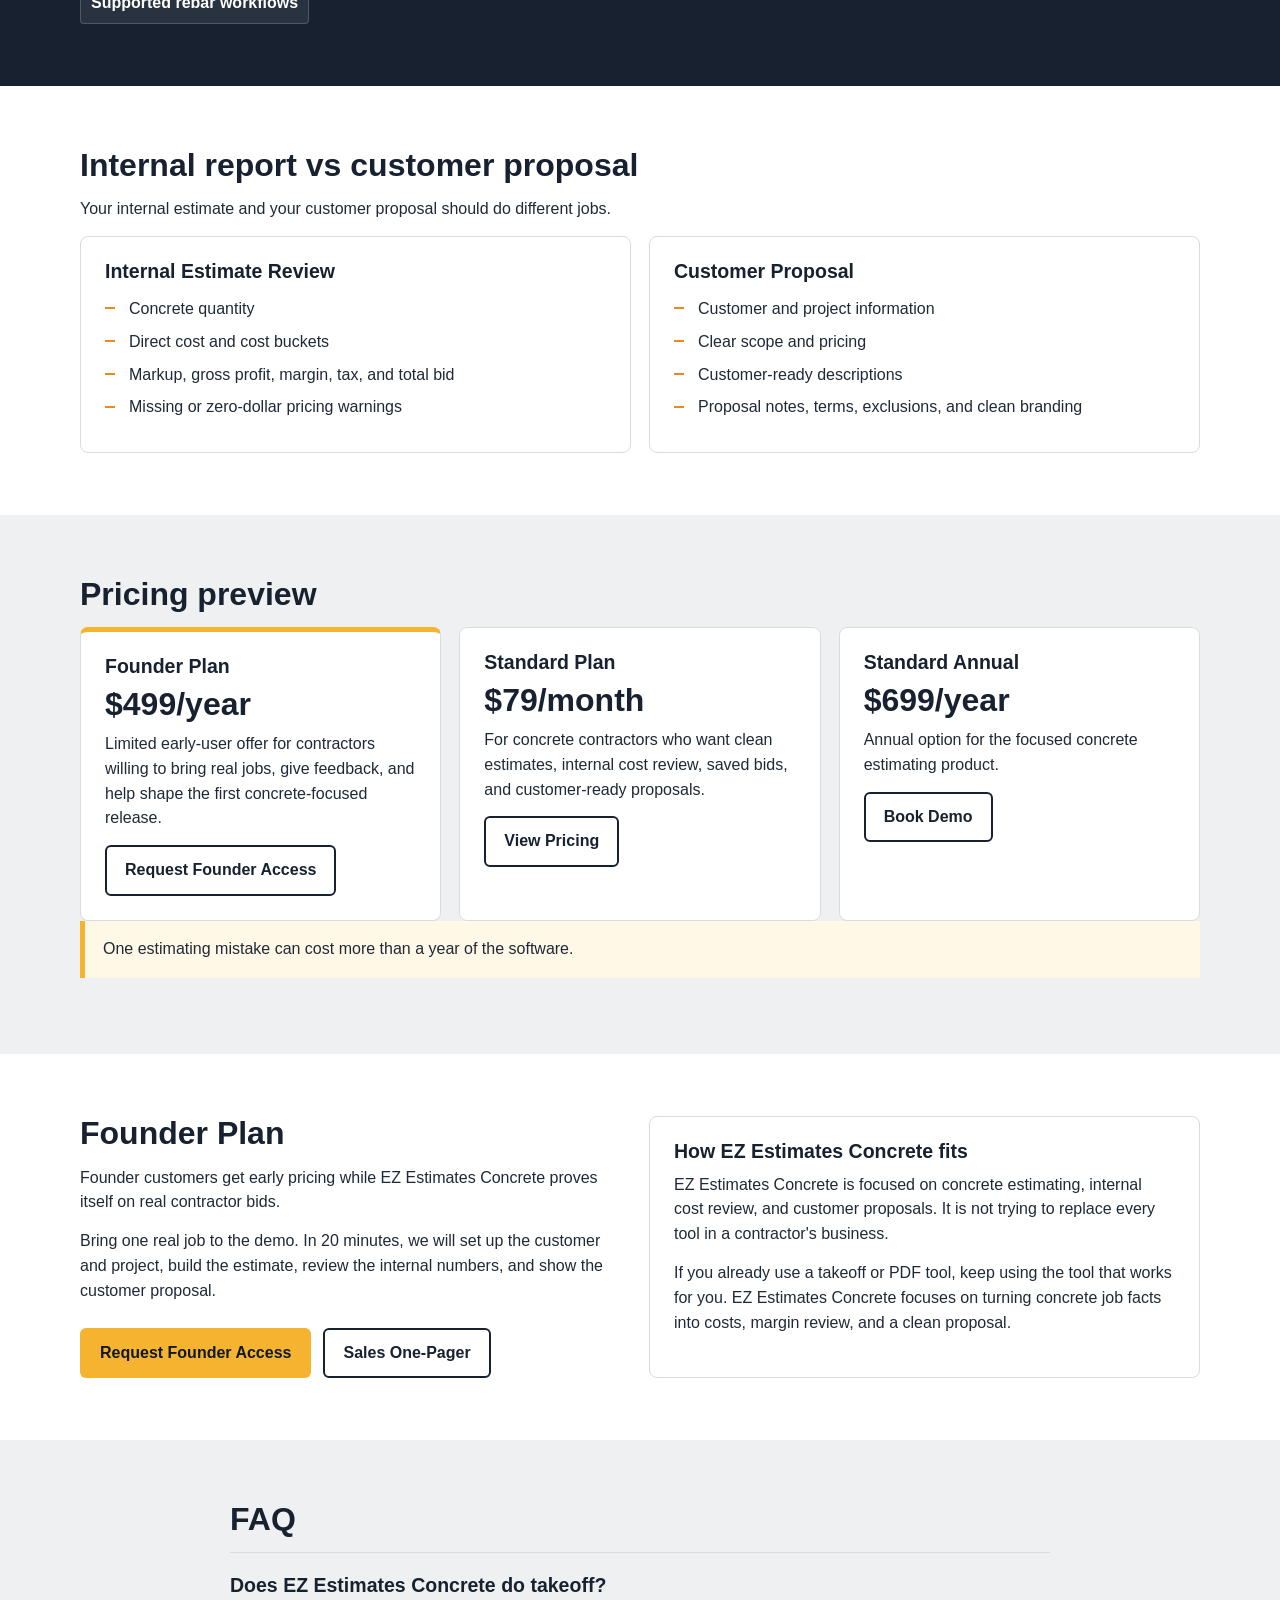
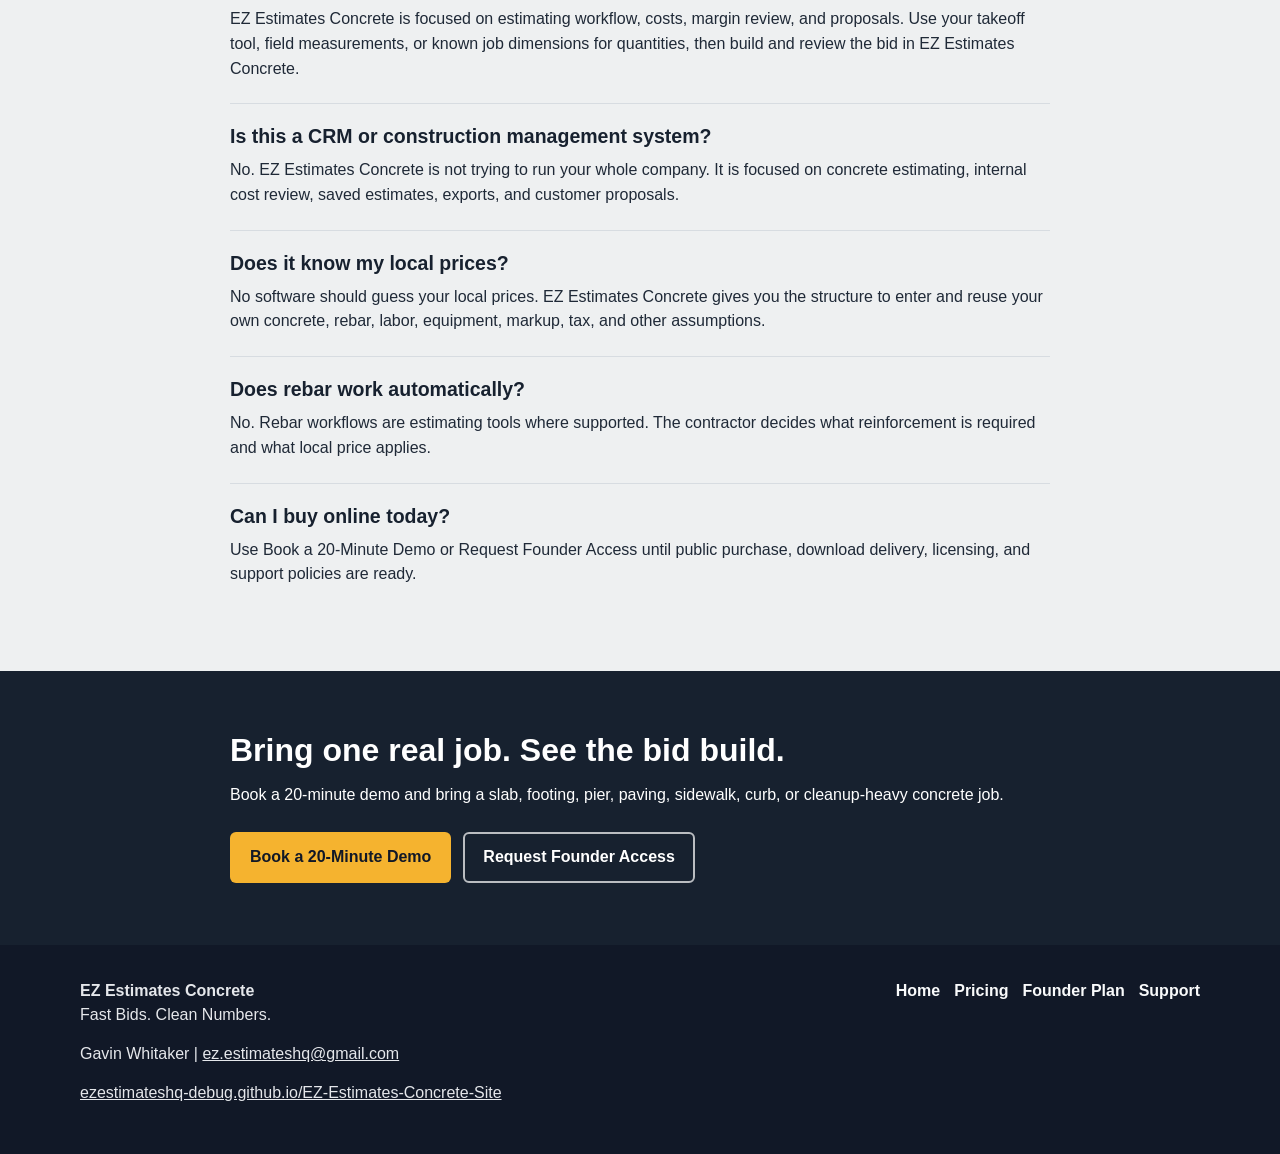
==== commit dbc71104: "Add SEO metadata and indexing files" ====
--- a/index.html
+++ b/index.html
@@ -3,9 +3,39 @@
   <head>
     <meta charset="utf-8">
     <meta name="viewport" content="width=device-width, initial-scale=1">
-    <title>EZ Estimates Concrete | Fast Bids. Clean Numbers.</title>
-    <meta name="description" content="Concrete estimating software for small contractors. Build clean estimates, review real costs and margins, and send customer-ready proposals.">
+    <title>EZ Estimates Concrete | Concrete Estimating Software for Contractors</title>
+    <meta name="description" content="EZ Estimates Concrete helps contractors build cleaner concrete estimates, review internal costs, and prepare customer-ready proposals without spreadsheet chaos.">
+    <link rel="canonical" href="https://ezestimateshq-debug.github.io/EZ-Estimates-Concrete-Site/">
+    <meta property="og:title" content="EZ Estimates Concrete | Concrete Estimating Software for Contractors">
+    <meta property="og:description" content="EZ Estimates Concrete helps contractors build cleaner concrete estimates, review internal costs, and prepare customer-ready proposals without spreadsheet chaos.">
+    <meta property="og:type" content="website">
+    <meta property="og:url" content="https://ezestimateshq-debug.github.io/EZ-Estimates-Concrete-Site/">
+    <meta property="og:site_name" content="EZ Estimates Concrete">
     <link rel="stylesheet" href="style.css">
+    <script type="application/ld+json">
+      {
+        "@context": "https://schema.org",
+        "@graph": [
+          {
+            "@type": "Organization",
+            "name": "EZ Estimates Concrete",
+            "url": "https://ezestimateshq-debug.github.io/EZ-Estimates-Concrete-Site/",
+            "email": "ez.estimateshq@gmail.com",
+            "founder": {
+              "@type": "Person",
+              "name": "Gavin Whitaker"
+            }
+          },
+          {
+            "@type": "SoftwareApplication",
+            "name": "EZ Estimates Concrete",
+            "applicationCategory": "BusinessApplication",
+            "operatingSystem": "Windows",
+            "description": "Concrete estimating software for contractors who need clean bids, internal cost review, and customer-ready proposals."
+          }
+        ]
+      }
+    </script>
   </head>
   <body>
     <header class="site-header">
@@ -69,7 +99,7 @@
           <div>
             <h2>What EZ Estimates Concrete does</h2>
             <p>EZ Estimates Concrete is a local-first estimating tool built around concrete bids.</p>
-            <p>It is not trying to run your whole company. It is built to help you build cleaner concrete bids.</p>
+            <p>It is not trying to run your whole company. It is built to help you build cleaner concrete bids and clearer concrete proposals.</p>
           </div>
           <div class="card highlight">
             <ul class="check-list">
@@ -169,7 +199,7 @@
             <p>Bring one real job to the demo. In 20 minutes, we will set up the customer and project, build the estimate, review the internal numbers, and show the customer proposal.</p>
             <div class="cta-row">
               <a class="button primary" href="https://docs.google.com/forms/d/e/1FAIpQLSe-1V7lapHXlHCkdHLYJtfNWVMc6KwrdI6aMpdHjzJRgiW7rA/viewform?usp=dialog" data-demo-form-link>Request Founder Access</a>
-              <a class="button secondary dark" href="assets/sales-one-pager.pdf" data-sales-one-pager-link>Sales One-Pager</a>
+              <a class="button secondary dark" href="sales-one-pager.pdf" data-sales-one-pager-link>Sales One-Pager</a>
             </div>
           </div>
           <div class="card">
